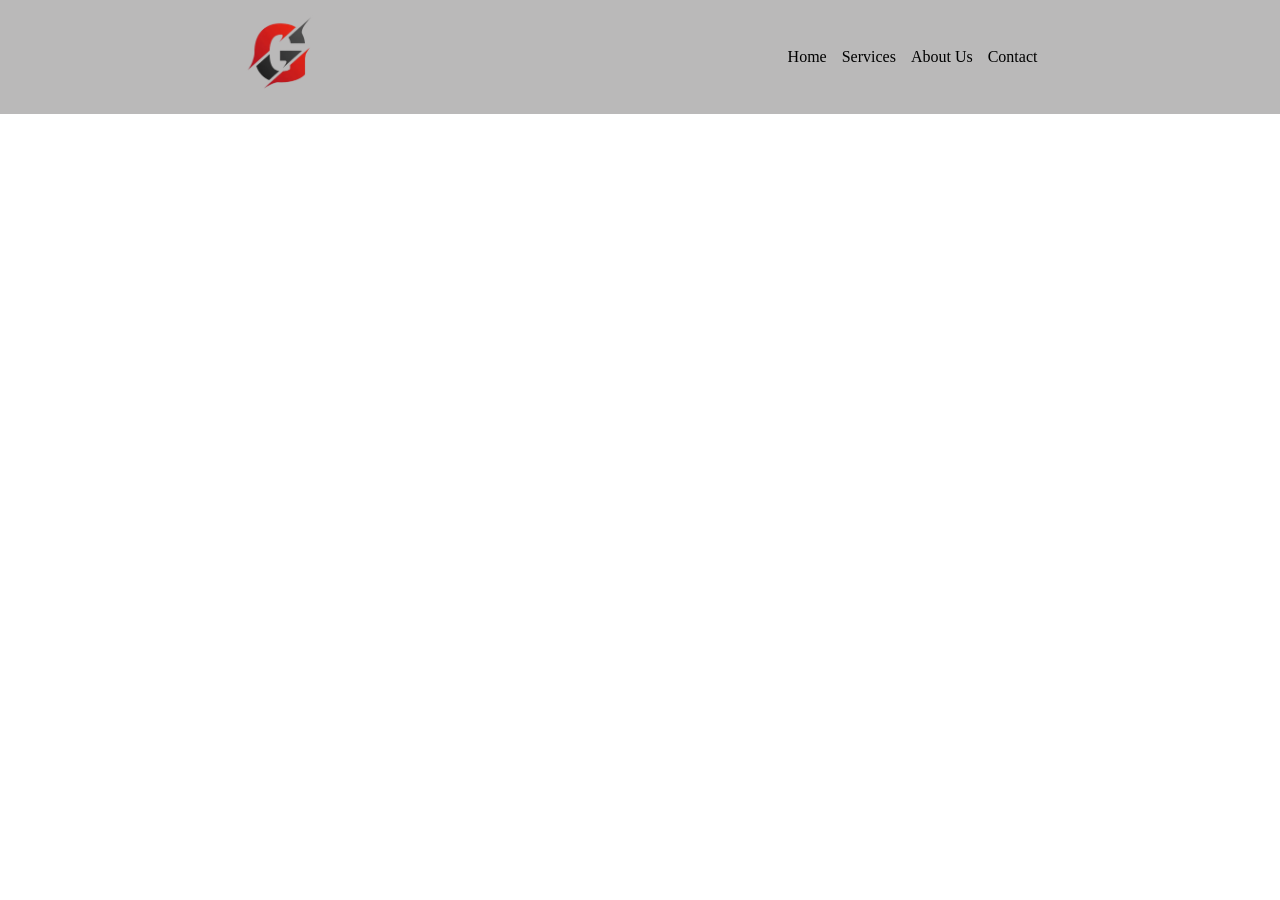
==== project.html @ 3c5d2303 "nav" ====
<!DOCTYPE html>
<html lang="en">
<head>
    <meta charset="UTF-8">
    <meta name="viewport" content="width=device-width, initial-scale=1.0">
    <title>Document</title>
    <link rel="stylesheet" href="project.css">
</head>
<body>
    <header>
        <nav>
            <div class="logo-container">
                <img class="logo" src="images/logo.png" alt="">
            </div>
            <div class="menu-container">
                <li>Home</li>
                <li>Services</li>
                <li>About Us</li>
                <li>Contact</li>
            </div>
        </nav>
    </header>
    <main>

    </main>
    <footer>

    </footer>
</body>
</html>
---- project.css ----
*{
    margin: 0px;
    padding: 0px;
}
nav{
    display: flex;
    justify-content: space-around;
    align-items: center;
    background-color: rgb(186, 185, 185);
    padding: 10px;
}
.logo{
    width: 80px;
}
li{
    list-style: none;
}
.menu-container{
    display: flex;
    gap: 15px;
}
li:hover{
    color: blue;
    cursor: pointer;
}
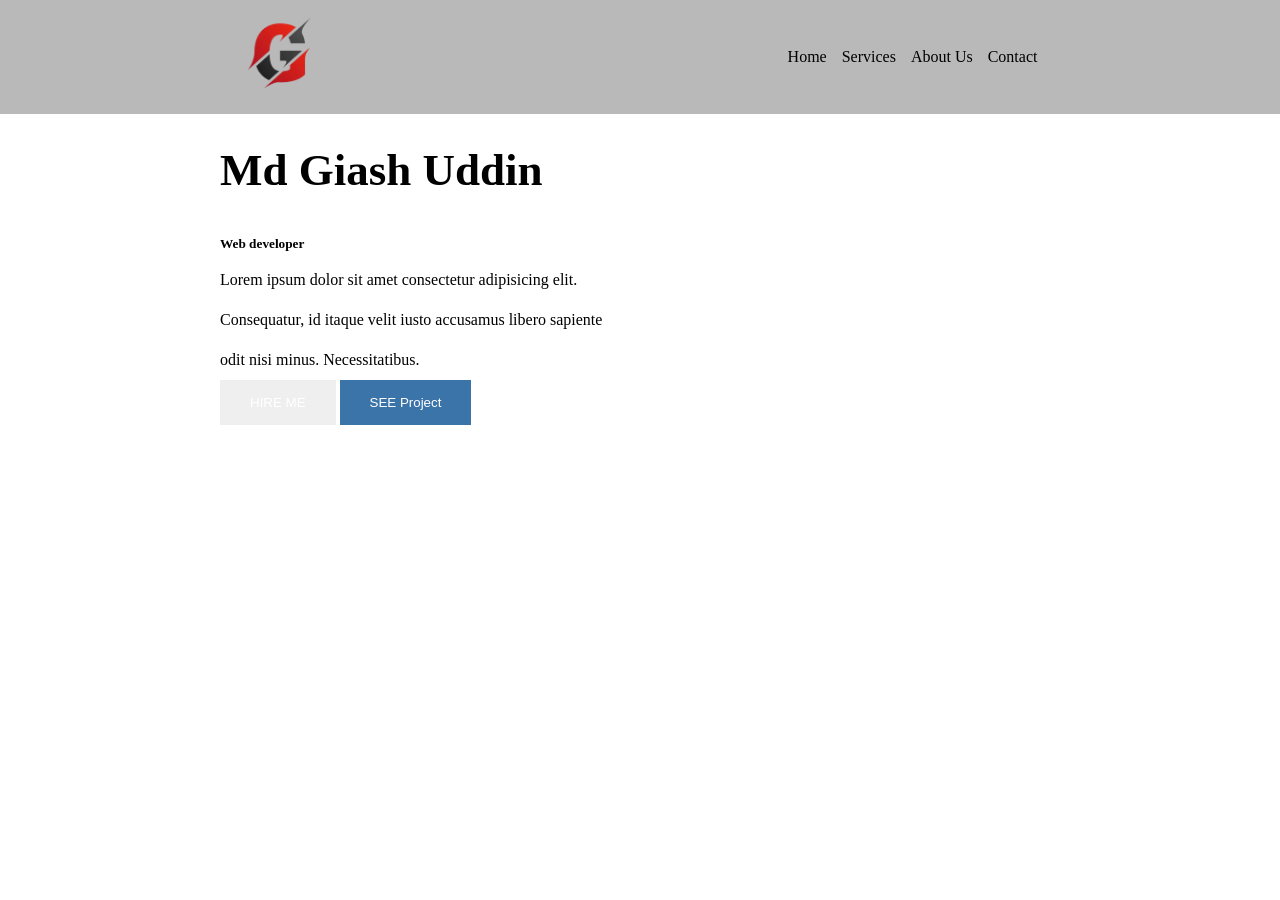
==== commit 8a43f3d5: "banner" ====
--- a/project.html
+++ b/project.html
@@ -19,6 +19,20 @@
                 <li>Contact</li>
             </div>
         </nav>
+
+        <section class="banner-container">
+            <div class="banner-left">
+                <h1 class="title">Md Giash Uddin</h1>
+                <h5>Web developer</h5>
+                <p>Lorem ipsum dolor sit amet consectetur adipisicing elit. Consequatur, id itaque velit iusto accusamus libero sapiente odit nisi minus. Necessitatibus.</p>
+
+                <button class="btn hair-btn">HIRE ME</button>
+                <button class="btn project-btn">SEE Project</button>
+            </div>
+            <div class="banner-right">
+                <img class="banner-img" src="images/gias.png" alt="">
+            </div>
+        </section>
     </header>
     <main>
 
--- a/project.css
+++ b/project.css
@@ -22,4 +22,35 @@
 li:hover{
     color: blue;
     cursor: pointer;
+}
+.banner-img{
+    width: 350px;
+}
+.banner-container{
+    display: flex;
+    justify-content: space-around;
+    align-items: center;
+    width: 100%;
+    margin: auto;
+    /* background-image: url(images/background.avif); */
+}
+.banner-left{
+    width: 400px;
+    line-height: 2.5;
+}
+
+.btn{
+    padding: 15px 30px;
+    border: none;
+    color: white;
+    cursor: pointer;
+}
+.hire-btn{
+background-color:rgb(34, 34, 61);
+}
+.project-btn{
+    background-color: rgb(59, 116, 169);
+}
+.title{
+    font-size: 45px;
 }
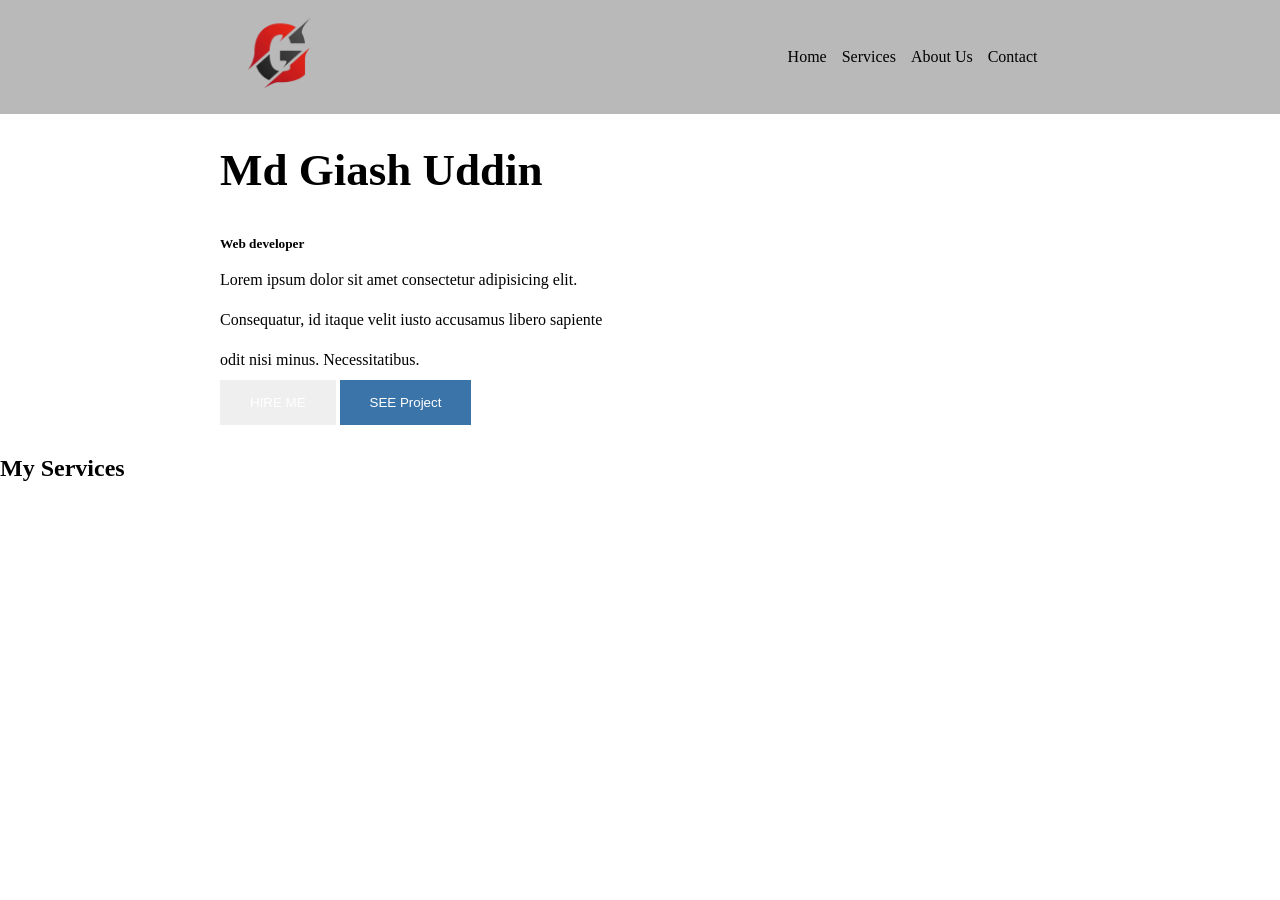
==== commit bc2a8c8c: "style: add service section with styles in project.html and project.css" ====
--- a/project.html
+++ b/project.html
@@ -35,7 +35,12 @@
         </section>
     </header>
     <main>
+        <section class="service-container">
+            <h1 class="service-title">My Services</h1>
+            <div class="services">
 
+            </div>
+        </section>
     </main>
     <footer>
 
--- a/project.css
+++ b/project.css
@@ -53,4 +53,10 @@
 }
 .title{
     font-size: 45px;
+}
+.service-container{
+    margin-top: 30px;
+}
+.service-title{
+    
 }
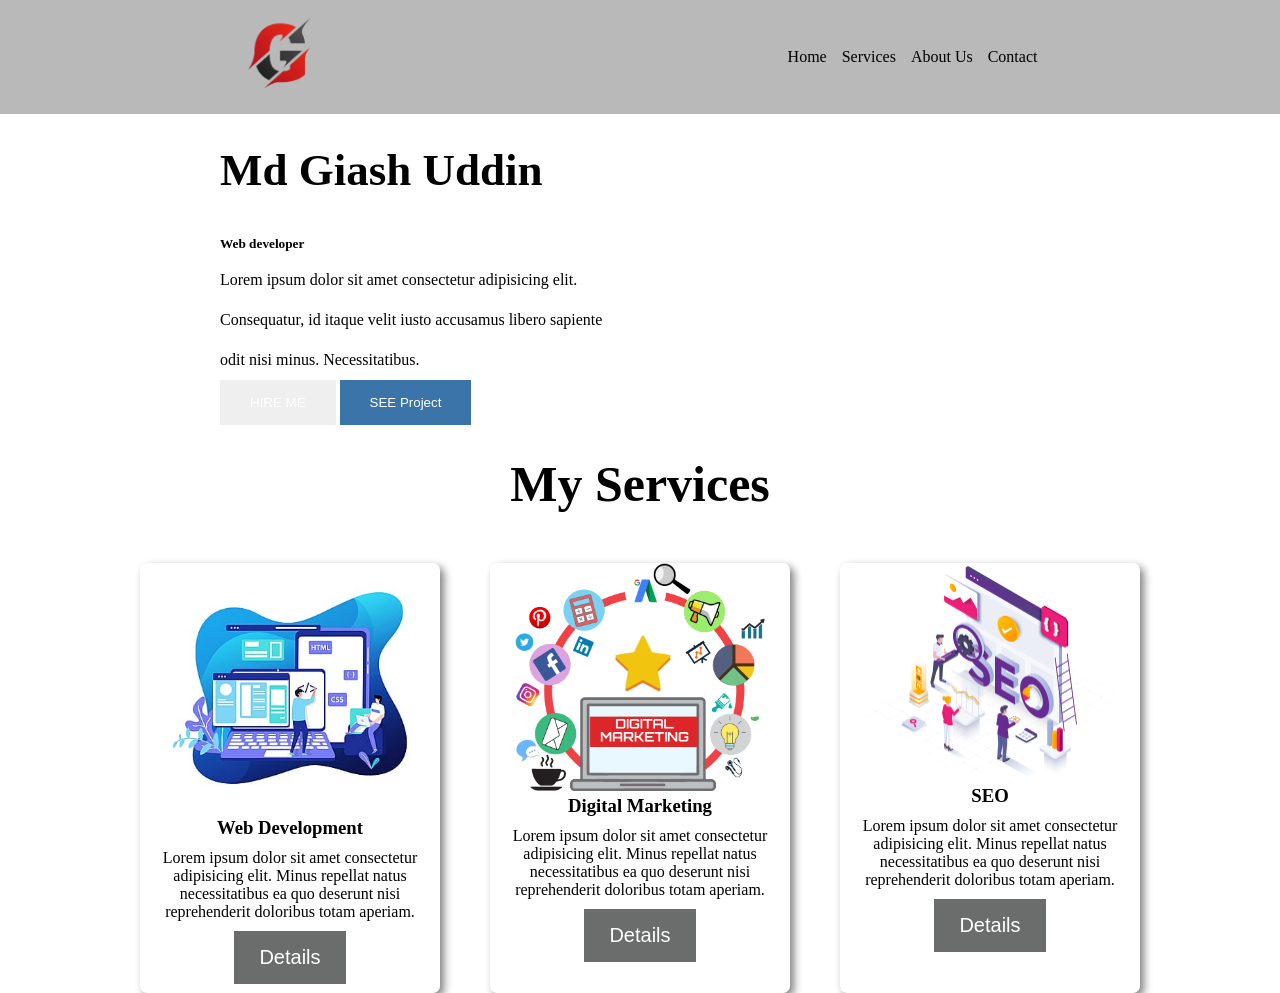
==== commit bd08e068: "style: add service cards with descriptions and styles in project.html and project.css" ====
--- a/project.html
+++ b/project.html
@@ -38,7 +38,27 @@
         <section class="service-container">
             <h1 class="service-title">My Services</h1>
             <div class="services">
+                <div class="sevice-card">
+                    <img class="sevice-img" src="images/web-dev.jpg" alt="">
+                    <h3>Web Development</h3>
+                    <p class="service-description">Lorem ipsum dolor sit amet consectetur adipisicing elit. Minus repellat natus necessitatibus ea quo deserunt nisi reprehenderit doloribus totam aperiam.</p>
+                    <button class="service-card-btn"><a
+                        target="_blank" href="">Details</a></button>
+                </div>
 
+                <div class="sevice-card">
+                    <img class="sevice-img" src="images/digital.png" alt="">
+                    <h3>Digital Marketing</h3>
+                    <p class="service-description">Lorem ipsum dolor sit amet consectetur adipisicing elit. Minus repellat natus necessitatibus ea quo deserunt nisi reprehenderit doloribus totam aperiam.</p>
+                    <button class="service-card-btn">Details</button>
+                </div>
+
+                <div class="sevice-card">
+                    <img class="sevice-img" src="images/seo.jpeg" alt="">
+                    <h3>SEO</h3>
+                    <p class="service-description">Lorem ipsum dolor sit amet consectetur adipisicing elit. Minus repellat natus necessitatibus ea quo deserunt nisi reprehenderit doloribus totam aperiam.</p>
+                    <button class="service-card-btn">Details</button>
+                </div>
             </div>
         </section>
     </main>
--- a/project.css
+++ b/project.css
@@ -58,5 +58,39 @@
     margin-top: 30px;
 }
 .service-title{
-    
-}+    margin-top: 30px;
+    font-size: 50px;
+    text-align: center;
+}
+.sevice-card{
+    width: 300px;
+    height: 430px;
+    box-shadow: 4px 4px 8px gray;
+    border-radius: 7px;
+    text-align: center;
+    margin-top: 50px;
+}
+
+.sevice-img{
+    width: 250px;
+}
+
+.service-card-btn{
+    padding: 15px 25px;
+    background-color: rgb(107, 109, 108);
+    border: none;
+    font-size: 20px;
+    color: white;
+}
+.service-description{
+    margin: 10px;
+}
+.services{
+    display: flex;
+    justify-content: center;
+    gap: 50px;
+}
+a{
+    text-decoration:none;
+    color: white;
+}
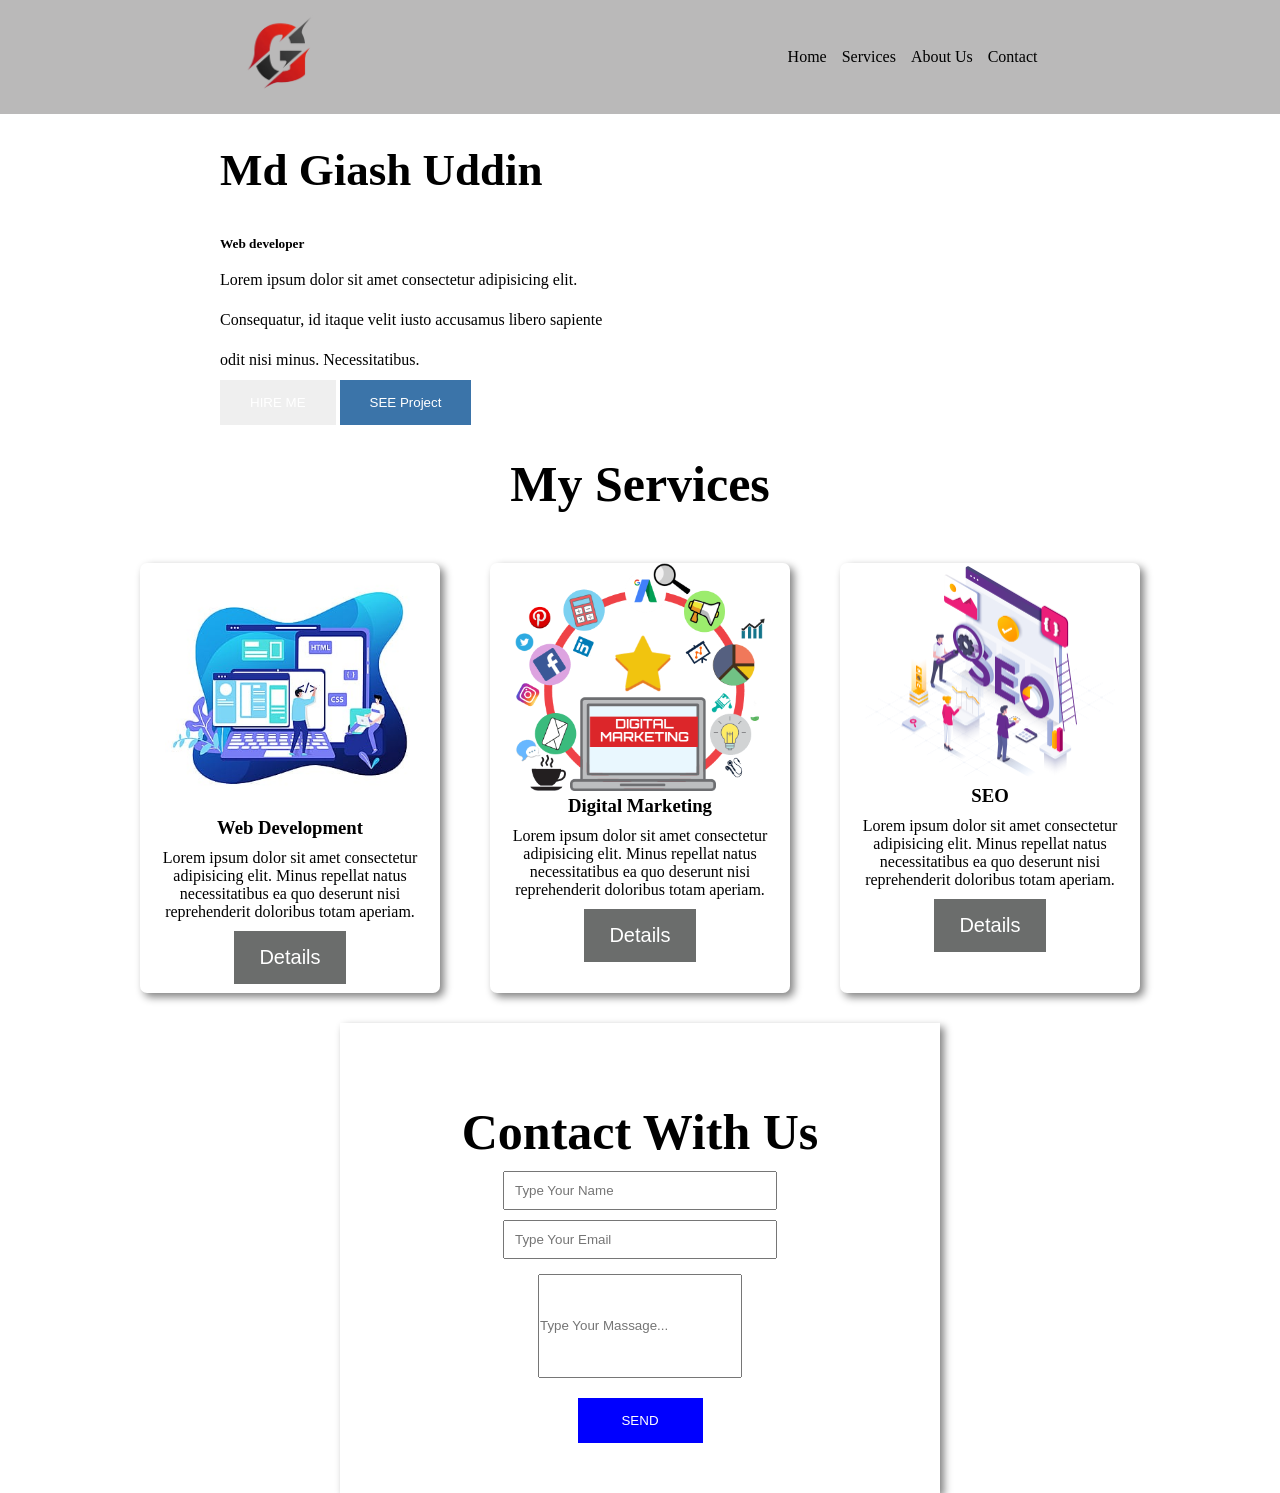
==== commit 32ab5be6: "style: add contact section with form elements in project.html and project.css" ====
--- a/project.html
+++ b/project.html
@@ -61,6 +61,17 @@
                 </div>
             </div>
         </section>
+        <section class="contact-us">
+            <h1 class="service-title">Contact With Us</h1>
+            <form action="">
+                <input class="input-box" type="text" placeholder="Type Your Name" required>
+                <input class="input-box" type="Eamil" placeholder="Type Your Email" required>
+                <br>
+                <input class="massage" type="Eamil" placeholder="Type Your Massage..." required>
+                <br>
+                <input class="submit-btn" type="submit" value="SEND">
+            </form>
+        </section>
     </main>
     <footer>
 
--- a/project.css
+++ b/project.css
@@ -94,3 +94,31 @@
     text-decoration:none;
     color: white;
 }
+.contact-us{
+    padding: 50px;
+    width: 500px;
+    margin: auto;
+    text-align: center;
+    box-shadow: 4px 4px 8px gray;
+    /* width: 75px;
+    margin: auto; */
+    margin-top: 30px;
+}
+.input-box{
+    padding: 10px;
+    width: 50%;
+    margin-top: 10px;
+}
+.massage{
+    width: 40%;
+    height: 100px;
+    margin-top: 15px;
+}
+.submit-btn{
+    width: 25%;
+    padding: 15px;
+    background-color: blue;
+    color: white;
+    border: none;
+    margin-top: 20px;
+}
